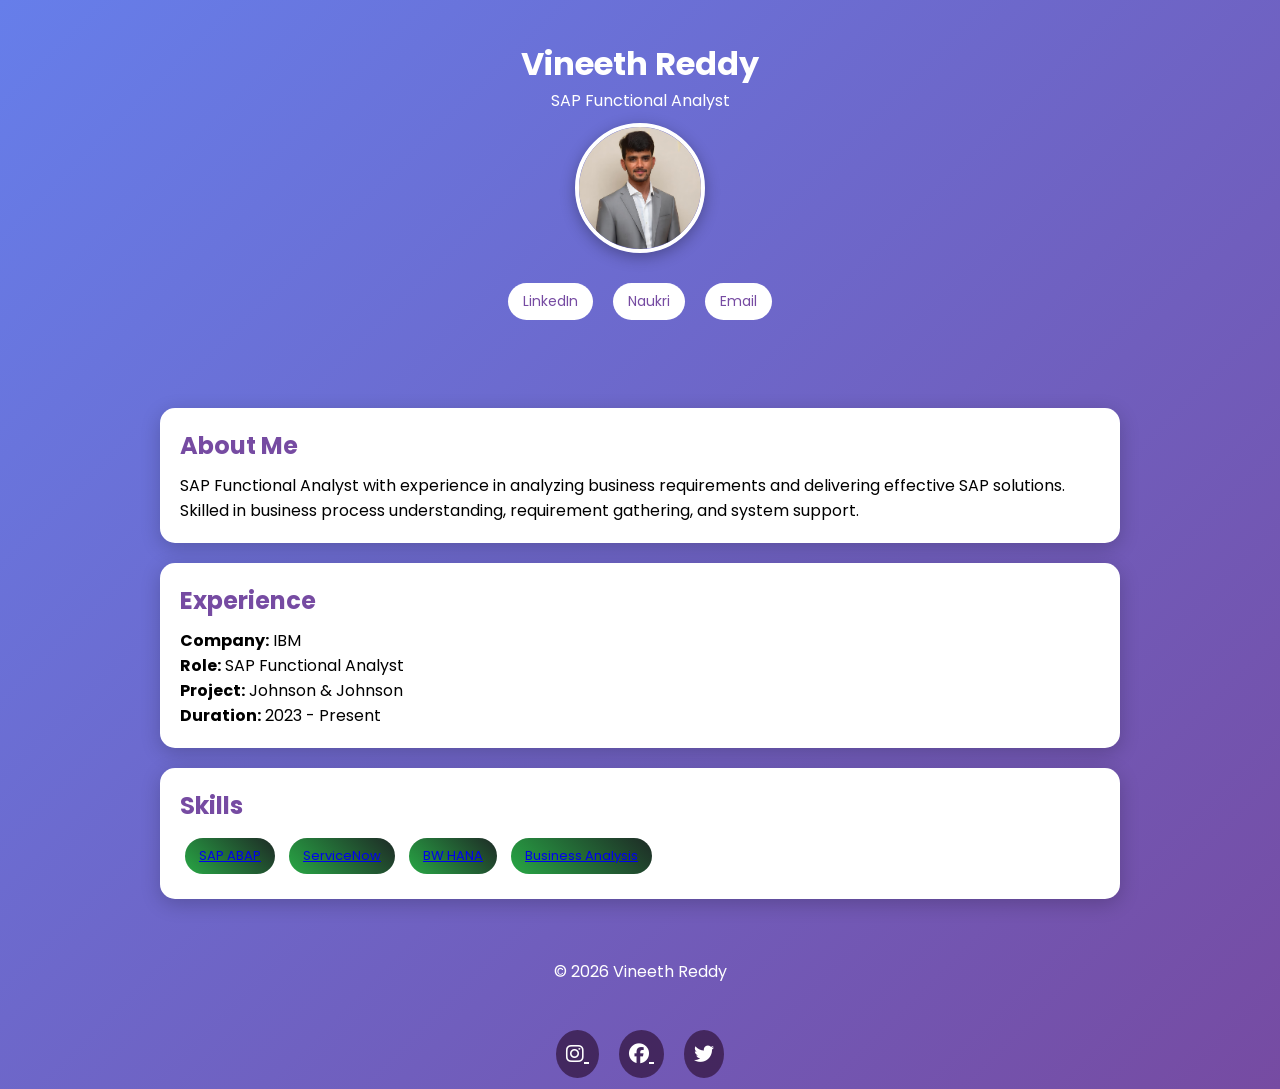
==== index.html @ 7758a461 "Add files via upload" ====
<!DOCTYPE html>
<html lang="en">
<head>
  <meta charset="UTF-8">
  <title>Vineeth Reddy | SAP Functional Analyst</title>
  <meta name="viewport" content="width=device-width, initial-scale=1.0">

  <!-- Google Font -->
  <link href="https://fonts.googleapis.com/css2?family=Poppins:wght@300;500;700&display=swap" rel="stylesheet">

  <!-- Font Awesome Icons -->
  <link rel="stylesheet" href="https://cdnjs.cloudflare.com/ajax/libs/font-awesome/6.5.0/css/all.min.css">

  <style>
    * {
      margin: 0;
      padding: 0;
      box-sizing: border-box;
      font-family: 'Poppins', sans-serif;
    }

    body {
      background: linear-gradient(135deg, #667eea, #764ba2);
    }

    header {
      text-align: center;
      padding: 40px 20px;
      color: white;
    }

    .profile-img {
      width: 130px;
      height: 130px;
      border-radius: 50%;
      border: 4px solid white;
      object-fit: cover;
      margin-top: 10px;
      box-shadow: 0 4px 15px rgba(0,0,0,0.3);
    }

    .contact-buttons {
      margin-top: 15px;
    }

    .contact-buttons a {
      display: inline-block;
      margin: 8px;
      padding: 8px 15px;
      background: white;
      color: #764ba2;
      border-radius: 20px;
      text-decoration: none;
      font-size: 14px;  
      transition: 0.3s;
    }

    .contact-buttons a:hover {
      background: #764ba2;
      color: white;
    }

    .social-icons {
      margin-top: 5px;
    }

    .social-icons a {
      margin: 10px;
      font-size: 20px;
      color: white;
      background: rgba(39, 9, 41, 0.614);
      padding: 10px;
      border-radius: 50%;
      transition: 0.3s;
    }

    .social-icons a:hover {
      background: white;
      color: #764ba2;
    }

    .container {
      max-width: 1000px;
      margin: auto;
      padding: 20px;
    }

    .card {
      background: white;
      padding: 20px;
      margin: 20px 0;
      border-radius: 15px;
      box-shadow: 0 5px 20px rgba(0,0,0,0.2);
      transition: 0.3s;
    }

    .card:hover {
      transform: translateY(-5px);
    }

    h2 {
      margin-bottom: 10px;
      color: #764ba2;
    }

    .skills span {
      display: inline-block;
      background: linear-gradient(45deg, #28a745, #1e2a26);
      color: white;
      padding: 8px 14px;
      margin: 5px;
      border-radius: 20px;
      font-size: 13px;
    }

    footer {
      text-align: center;
      padding: 20px;
      color: white;
    }
    .social-icons a:nth-child(3):hover {
  color: #1DA1F2;
}
  </style>
</head>

<body>

<header>
  <h1>Vineeth Reddy</h1>
  <p>SAP Functional Analyst</p>
  <img src="/profile.jpeg" class="profile-img">

  <!-- Contact Buttons -->
  <div class="contact-buttons">
    <a href="https://www.linkedin.com/in/chennuruvineeth927/" target="_blank">LinkedIn</a>
    <a href="https://www.naukri.com/" target="_blank">Naukri</a>
    <a href="mailto:vithreddy927@gmail.com">Email</a>
  </div>
</header>

<div class="container">

  <div class="card">
    <h2>About Me</h2>
    <p>
      SAP Functional Analyst with experience in analyzing business requirements and delivering effective SAP solutions. 
      Skilled in business process understanding, requirement gathering, and system support.
    </p>
  </div>

  <div class="card">
    <h2>Experience</h2>
    <p><b>Company:</b> IBM</p>
    <p><b>Role:</b> SAP Functional Analyst</p>
    <p><b>Project:</b> Johnson & Johnson</p>
    <p><b>Duration:</b> 2023 - Present</p>
  </div>    

  <!-- <div class="card">
    <h2>Education</h2>
    <p><b>College:</b> Vijayam Degree College</p>
    <p><b>Degree:</b> BSC Computers</p>
  </div> -->

  <div class="card">
    <h2>Skills</h2>
    <div class="skills">
      <span><a href="https://www.sap.com/products/technology-platform/abap.html" target="_blank">SAP ABAP</a></span>
      <span><a href="https://www.servicenow.com/" target="_blank">ServiceNow</a></span>
      <span><a href="https://www.sap.com/products/technology-platform/hana.html" target="_blank">BW HANA</a></span>
      <span><a href="https://www.sap.com/products/technology-platform/business-analysis.html" target="_blank">Business Analysis</a></span>
    </div>
  </div>

</div>

<footer>
    <div><p>© 2026 Vineeth Reddy</p></div><br><br>
  <div class="social-icons">
    <a href="https://www.instagram.com/c_vineeth_reddy?igsh=MXJleHZ3czMwc251dA==" target="_blank">
      <i class="fab fa-instagram"></i>
    </a>
    <a href="https://www.facebook.com/share/17pCkitMbN/" target="_blank">
      <i class="fab fa-facebook"></i>
    </a>
    <a href="https://x.com/ChennuruVineeth" target="_blank">
    <i class="fab fa-twitter"></i>
  </a>
  </div>

</footer>

</body>
</html>
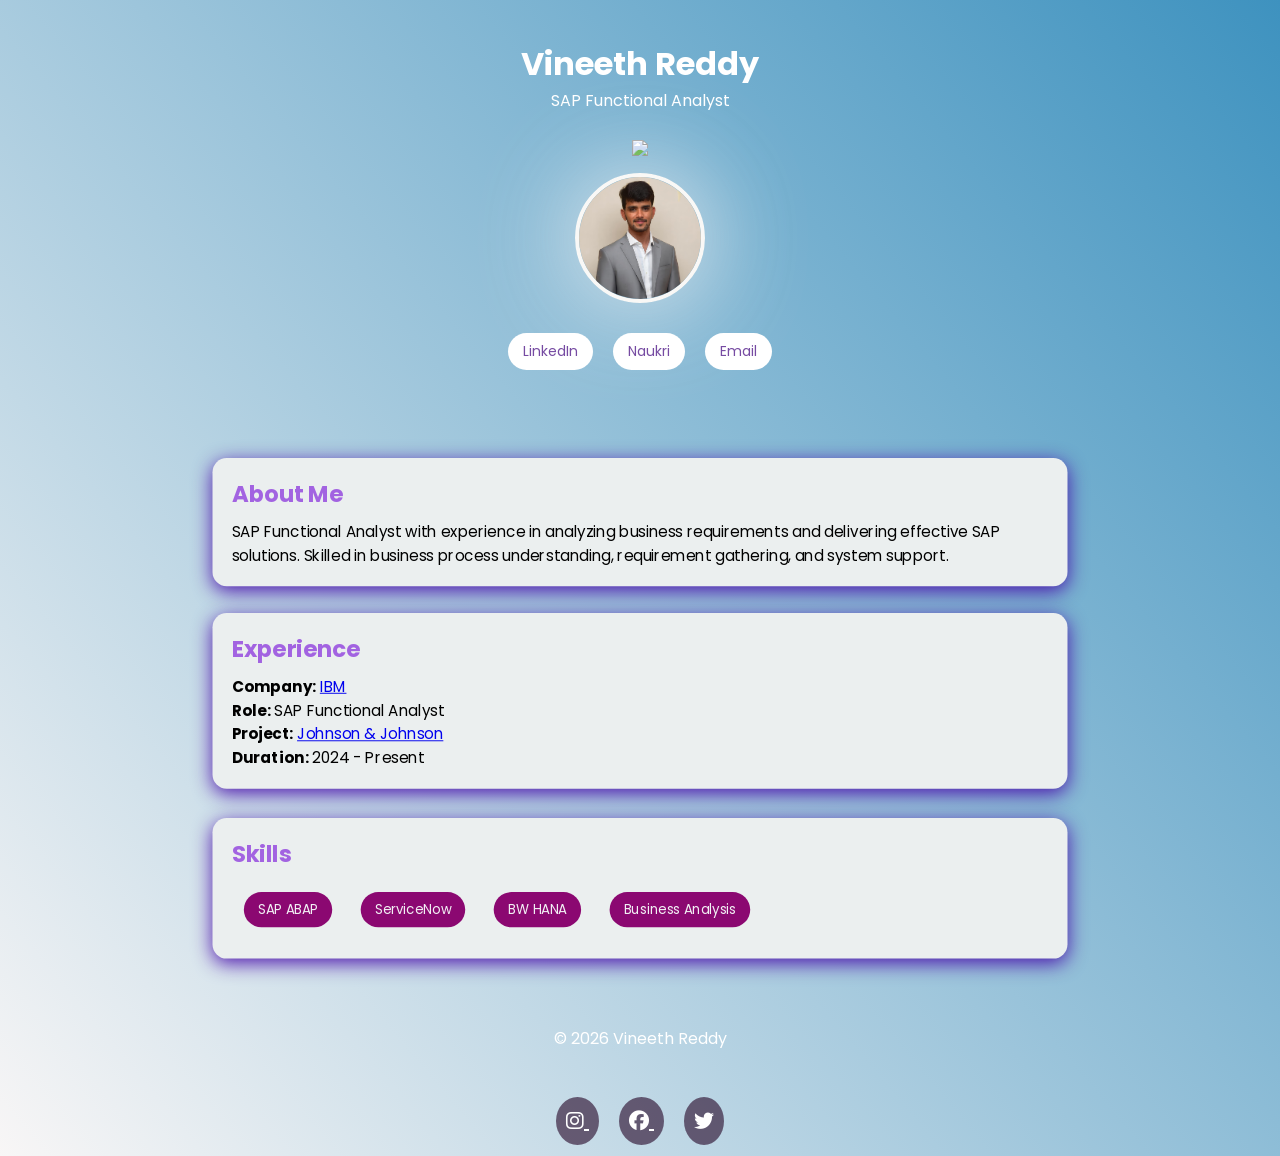
==== commit 4c3e95fa: "Add files via upload" ====
--- a/index.html
+++ b/index.html
@@ -2,7 +2,8 @@
 <html lang="en">
 <head>
   <meta charset="UTF-8">
-  <title>Vineeth Reddy | SAP Functional Analyst</title>
+  <title> Vineeth</title>
+
   <meta name="viewport" content="width=device-width, initial-scale=1.0">
 
   <!-- Google Font -->
@@ -20,7 +21,8 @@
     }
 
     body {
-      background: linear-gradient(135deg, #667eea, #764ba2);
+      background: linear-gradient(50deg, #f8f6f6, #3e92bf);
+      
     }
 
     header {
@@ -33,10 +35,12 @@
       width: 130px;
       height: 130px;
       border-radius: 50%;
-      border: 4px solid white;
+      border: 4px solid rgb(249, 248, 246);
       object-fit: cover;
       margin-top: 10px;
-      box-shadow: 0 4px 15px rgba(0,0,0,0.3);
+      box-shadow: 0px 0px 100px 02px rgba(248, 246, 246, 0.842);
+      background-attachment: none;
+      image-rendering: auto;
     }
 
     .contact-buttons {
@@ -86,50 +90,86 @@
     }
 
     .card {
-      background: white;
+      background: rgb(235, 239, 239);
       padding: 20px;
       margin: 20px 0;
       border-radius: 15px;
-      box-shadow: 0 5px 20px rgba(0,0,0,0.2);
-      transition: 0.3s;
+      box-shadow: 0 5px 20px rgba(66, 3, 167, 0.913);
+      transition: 0.3s;
+      max-width: 900px;
+  margin: 20px auto;
+  transform: scale(0.95);  /* 1 = normal, 0 = slightly zoomed out */
+  transform-origin: top center;
+  
     }
 
     .card:hover {
-      transform: translateY(-5px);
+      transform: translateY(-15px);
+       
     }
 
     h2 {
       margin-bottom: 10px;
-      color: #764ba2;
+      color: #a263e1;
     }
 
     .skills span {
       display: inline-block;
-      background: linear-gradient(45deg, #28a745, #1e2a26);
-      color: white;
-      padding: 8px 14px;
+      /* background: linear-gradient(45deg, #28a745, #159369); */
+      color: rgb(247, 245, 245);
+      /* padding: 8px 14px; */
       margin: 5px;
       border-radius: 20px;
       font-size: 13px;
     }
+    .skills a:hover {
+      background: #390271;
+      color: rgb(245, 244, 244);
+      text-underline-offset: none;
+    }
+    .skills a {
+      display: inline-block;
+      margin: 8px;
+      padding: 8px 15px;
+      background: rgb(139, 8, 113);
+      color: #f2f0f4;
+      border-radius: 20px;
+      text-decoration: none;
+      font-size: 14px;  
+      transition: 0.3s;
+    }
 
     footer {
       text-align: center;
       padding: 20px;
       color: white;
     }
-    .social-icons a:nth-child(3):hover {
-  color: #1DA1F2;
+    .social-icons a:nth-child(3):hover{
+  color: #01070b;
+    }
+  
+
+
+.company-logo {
+  width: 90px;
+  height: auto;
+  color:black;
 }
+
   </style>
 </head>
 
 <body>
 
 <header>
+
   <h1>Vineeth Reddy</h1>
-  <p>SAP Functional Analyst</p>
-  <img src="/profile.jpeg" class="profile-img">
+  <p>SAP Functional Analyst <br><br><img src="https://upload.wikimedia.org/wikipedia/commons/5/51/IBM_logo.svg" class="company-logo"></p>
+  
+
+    
+
+  <img src="profile.jpeg" class="profile-img">
 
   <!-- Contact Buttons -->
   <div class="contact-buttons">
@@ -151,10 +191,10 @@
 
   <div class="card">
     <h2>Experience</h2>
-    <p><b>Company:</b> IBM</p>
+    <p><b>Company:</b> <a href="https://www.ibm.com" target="_blank">IBM</a></p>
     <p><b>Role:</b> SAP Functional Analyst</p>
-    <p><b>Project:</b> Johnson & Johnson</p>
-    <p><b>Duration:</b> 2023 - Present</p>
+    <p><b>Project:</b> <a href="https://www.jnj.com/" target="_blank">Johnson & Johnson</a></p>
+    <p><b>Duration:</b> 2024 - Present</p>
   </div>    
 
   <!-- <div class="card">
@@ -166,7 +206,7 @@
   <div class="card">
     <h2>Skills</h2>
     <div class="skills">
-      <span><a href="https://www.sap.com/products/technology-platform/abap.html" target="_blank">SAP ABAP</a></span>
+      <span style="color: azure;"><a href="https://www.sap.com/products/technology-platform/abap.html" target="_blank">SAP ABAP</a></span>
       <span><a href="https://www.servicenow.com/" target="_blank">ServiceNow</a></span>
       <span><a href="https://www.sap.com/products/technology-platform/hana.html" target="_blank">BW HANA</a></span>
       <span><a href="https://www.sap.com/products/technology-platform/business-analysis.html" target="_blank">Business Analysis</a></span>
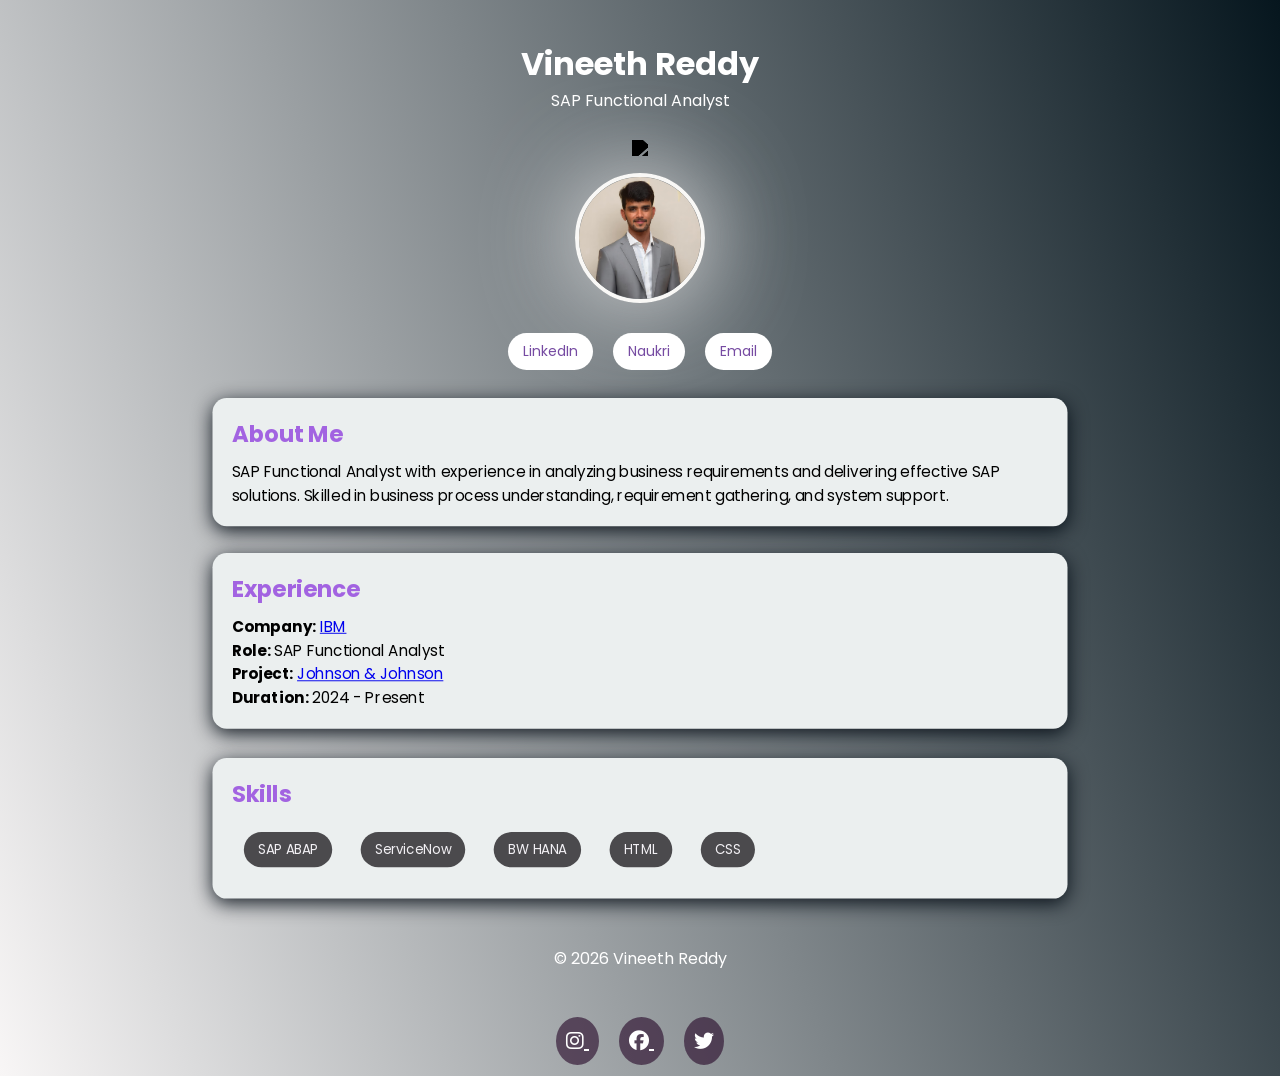
==== commit 0313f322: "Add files via upload" ====
--- a/index.html
+++ b/index.html
@@ -2,7 +2,7 @@
 <html lang="en">
 <head>
   <meta charset="UTF-8">
-  <title> Vineeth</title>
+  <title> Vineeth Reddy</title>
 
   <meta name="viewport" content="width=device-width, initial-scale=1.0">
 
@@ -11,6 +11,8 @@
 
   <!-- Font Awesome Icons -->
   <link rel="stylesheet" href="https://cdnjs.cloudflare.com/ajax/libs/font-awesome/6.5.0/css/all.min.css">
+
+  <link rel="icon" type="image/png" href="profile.jpeg">
 
   <style>
     * {
@@ -21,7 +23,7 @@
     }
 
     body {
-      background: linear-gradient(50deg, #f8f6f6, #3e92bf);
+      background: linear-gradient(70deg, #f8f6f6, #06161e);
       
     }
 
@@ -86,7 +88,8 @@
     .container {
       max-width: 1000px;
       margin: auto;
-      padding: 20px;
+      padding: 00px;
+      margin-top: -40px;
     }
 
     .card {
@@ -94,12 +97,12 @@
       padding: 20px;
       margin: 20px 0;
       border-radius: 15px;
-      box-shadow: 0 5px 20px rgba(66, 3, 167, 0.913);
+      box-shadow: 0 5px 20px rgba(2, 10, 19, 0.913);
       transition: 0.3s;
       max-width: 900px;
-  margin: 20px auto;
-  transform: scale(0.95);  /* 1 = normal, 0 = slightly zoomed out */
-  transform-origin: top center;
+      margin: 20px auto;
+      transform: scale(0.95);  /* 1 = normal, 0 = slightly zoomed out */
+      transform-origin: top center;
   
     }
 
@@ -123,7 +126,7 @@
       font-size: 13px;
     }
     .skills a:hover {
-      background: #390271;
+      background: #933ceb;
       color: rgb(245, 244, 244);
       text-underline-offset: none;
     }
@@ -131,7 +134,7 @@
       display: inline-block;
       margin: 8px;
       padding: 8px 15px;
-      background: rgb(139, 8, 113);
+      background: rgb(75, 74, 77);
       color: #f2f0f4;
       border-radius: 20px;
       text-decoration: none;
@@ -145,16 +148,17 @@
       color: white;
     }
     .social-icons a:nth-child(3):hover{
-  color: #01070b;
+     color: #01070b;
     }
   
 
 
-.company-logo {
-  width: 90px;
-  height: auto;
-  color:black;
-}
+    .company-logo {
+     width: 90px;
+     height: auto;
+     filter: grayscale(100%) brightness(0);
+
+    }
 
   </style>
 </head>
@@ -163,11 +167,8 @@
 
 <header>
 
-  <h1>Vineeth Reddy</h1>
+  <h1> <a href="C:\Users\lekha\OneDrive\Desktop\my-website\index1.html"></a>Vineeth Reddy</h1>
   <p>SAP Functional Analyst <br><br><img src="https://upload.wikimedia.org/wikipedia/commons/5/51/IBM_logo.svg" class="company-logo"></p>
-  
-
-    
 
   <img src="profile.jpeg" class="profile-img">
 
@@ -206,10 +207,11 @@
   <div class="card">
     <h2>Skills</h2>
     <div class="skills">
-      <span style="color: azure;"><a href="https://www.sap.com/products/technology-platform/abap.html" target="_blank">SAP ABAP</a></span>
+      <span><a href="https://www.sap.com/products/technology-platform/abap.html" target="_blank">SAP ABAP</a></span>
       <span><a href="https://www.servicenow.com/" target="_blank">ServiceNow</a></span>
       <span><a href="https://www.sap.com/products/technology-platform/hana.html" target="_blank">BW HANA</a></span>
-      <span><a href="https://www.sap.com/products/technology-platform/business-analysis.html" target="_blank">Business Analysis</a></span>
+      <span><a href="https://www.w3schools.com/html/" target="_blank">HTML</a></span>
+      <span><a href="https://www.w3schools.com/css/" target="_blank">CSS</a></span>
     </div>
   </div>
 
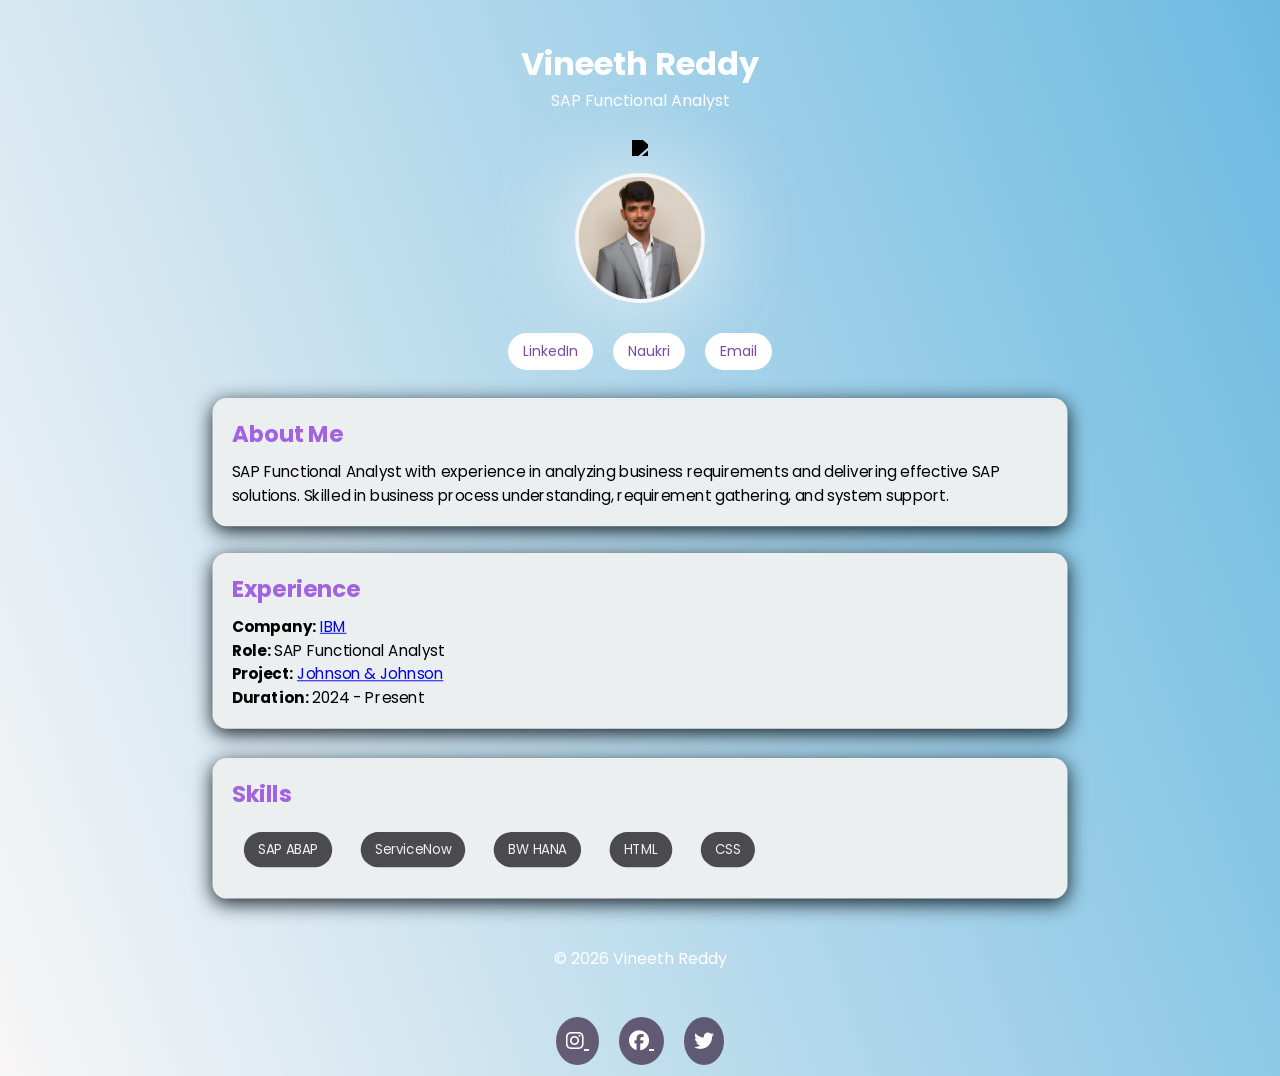
==== commit 2f92596a: "Add files via upload" ====
--- a/index.html
+++ b/index.html
@@ -23,7 +23,7 @@
     }
 
     body {
-      background: linear-gradient(70deg, #f8f6f6, #06161e);
+      background: linear-gradient(70deg, #f8f6f6, #6cbae1);
       
     }
 
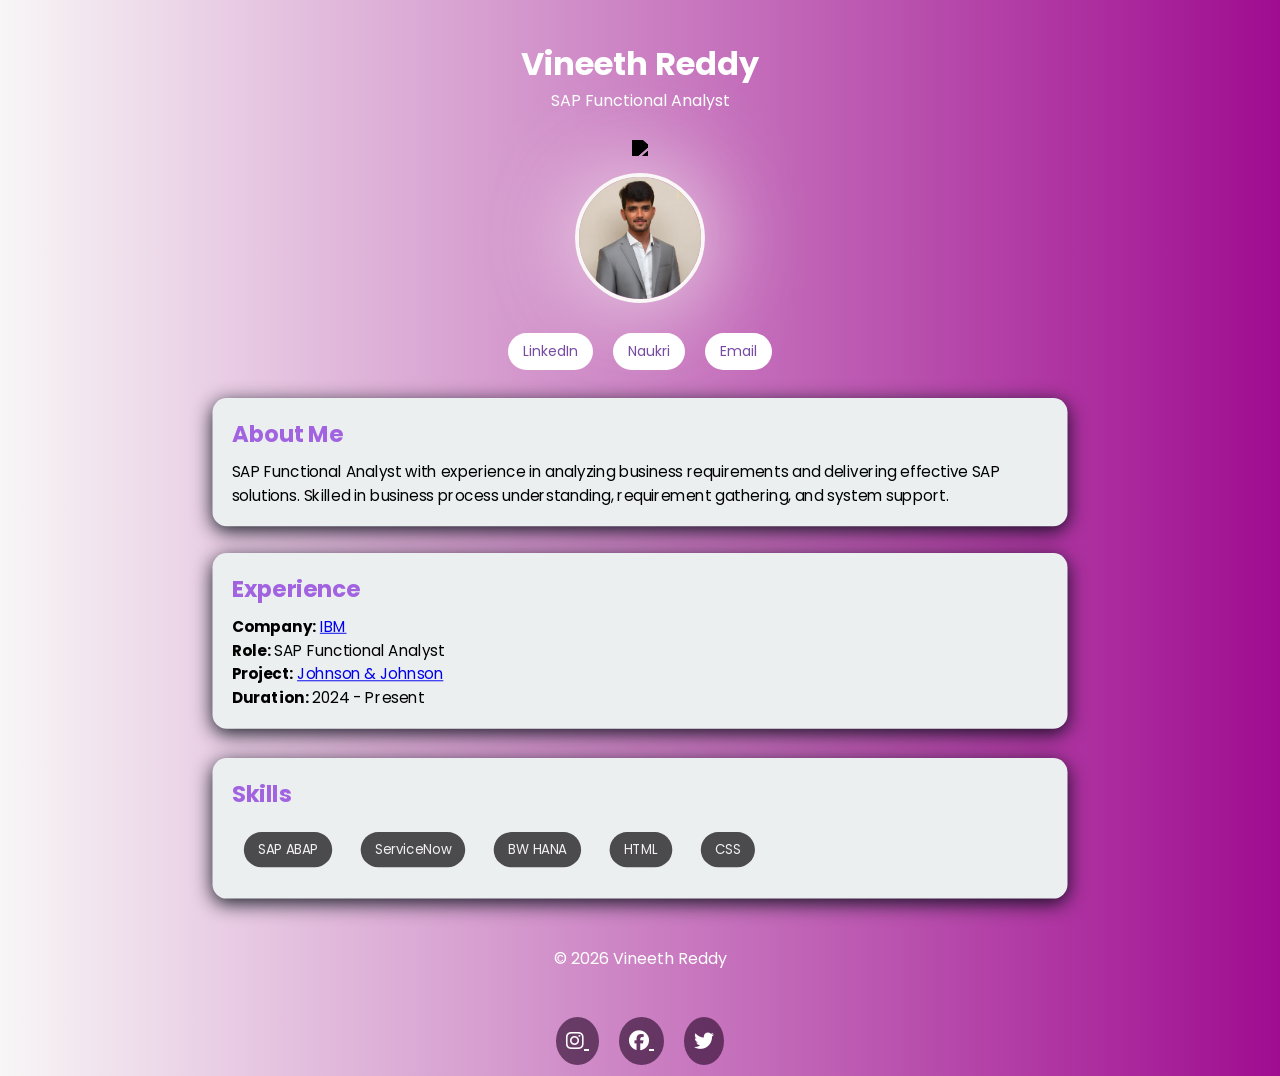
==== commit bb4b98db: "Add files via upload" ====
--- a/index.html
+++ b/index.html
@@ -23,7 +23,7 @@
     }
 
     body {
-      background: linear-gradient(70deg, #f8f6f6, #6cbae1);
+      background: linear-gradient(90deg, #f8f6f6, #9f0c90);
       
     }
 
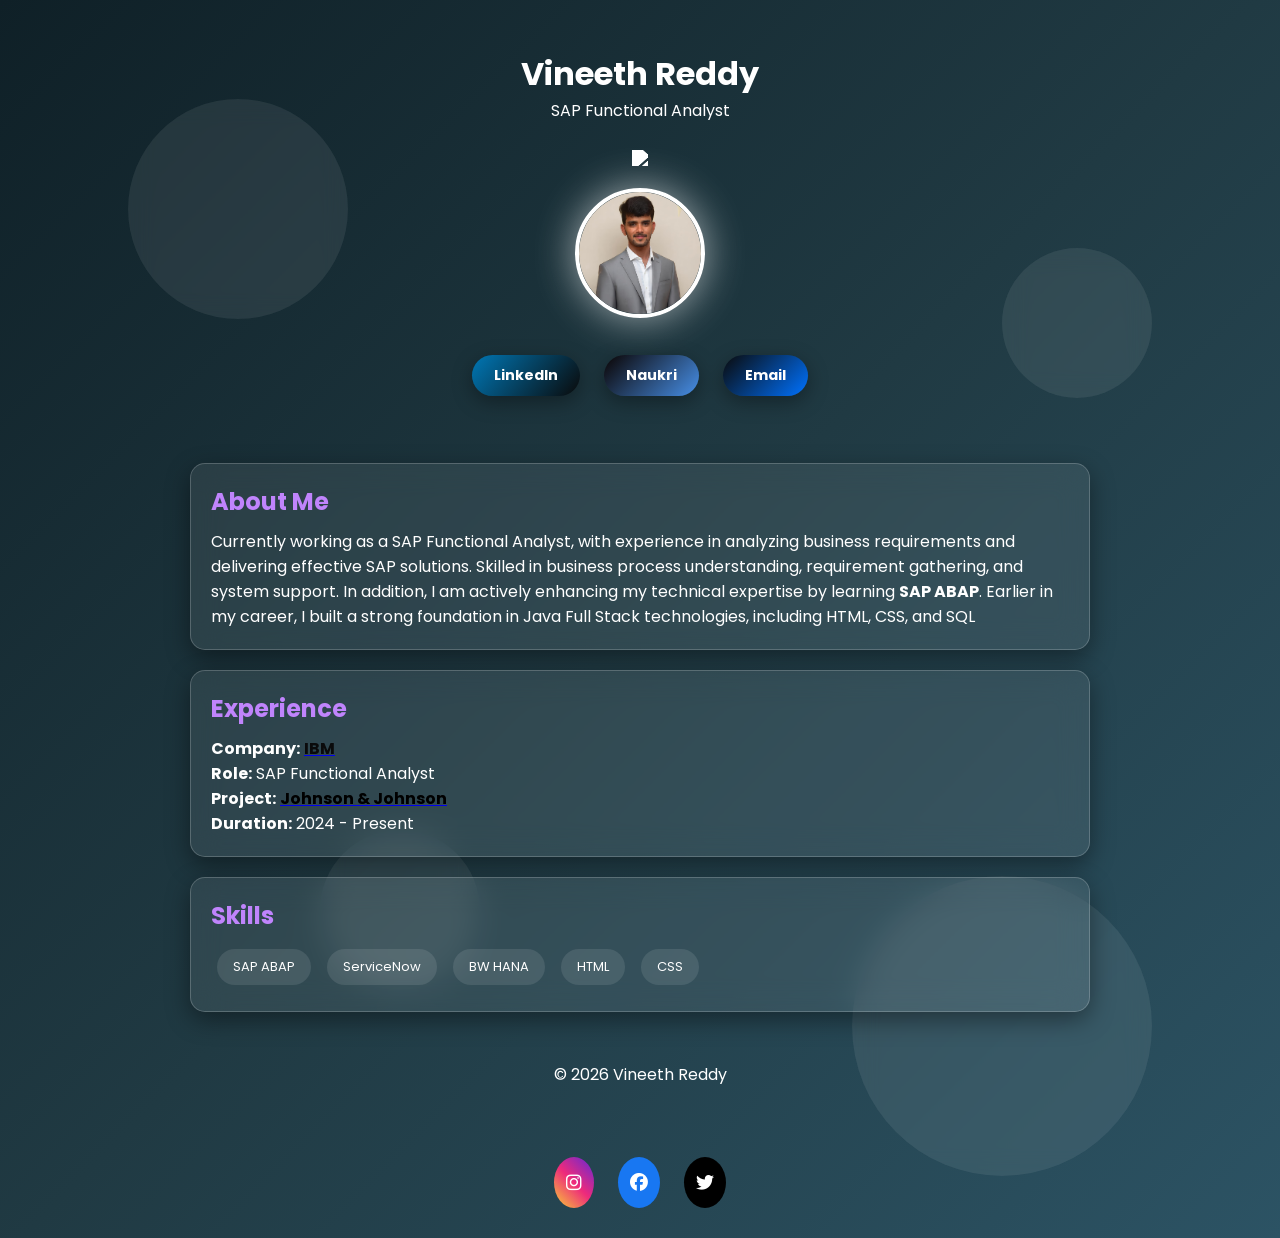
==== commit 779fbae8: "Add files via upload" ====
--- a/index.html
+++ b/index.html
@@ -15,168 +15,272 @@
   <link rel="icon" type="image/png" href="profile.jpeg">
 
   <style>
-    * {
-      margin: 0;
-      padding: 0;
-      box-sizing: border-box;
-      font-family: 'Poppins', sans-serif;
-    }
-
-    body {
-      background: linear-gradient(90deg, #f8f6f6, #9f0c90);
-      
-    }
-
-    header {
-      text-align: center;
-      padding: 40px 20px;
-      color: white;
-    }
-
-    .profile-img {
-      width: 130px;
-      height: 130px;
-      border-radius: 50%;
-      border: 4px solid rgb(249, 248, 246);
-      object-fit: cover;
-      margin-top: 10px;
-      box-shadow: 0px 0px 100px 02px rgba(248, 246, 246, 0.842);
-      background-attachment: none;
-      image-rendering: auto;
-    }
-
-    .contact-buttons {
-      margin-top: 15px;
-    }
-
-    .contact-buttons a {
-      display: inline-block;
-      margin: 8px;
-      padding: 8px 15px;
-      background: white;
-      color: #764ba2;
-      border-radius: 20px;
-      text-decoration: none;
-      font-size: 14px;  
-      transition: 0.3s;
-    }
-
-    .contact-buttons a:hover {
-      background: #764ba2;
-      color: white;
-    }
-
-    .social-icons {
-      margin-top: 5px;
-    }
-
-    .social-icons a {
-      margin: 10px;
-      font-size: 20px;
-      color: white;
-      background: rgba(39, 9, 41, 0.614);
-      padding: 10px;
-      border-radius: 50%;
-      transition: 0.3s;
-    }
-
-    .social-icons a:hover {
-      background: white;
-      color: #764ba2;
-    }
-
-    .container {
-      max-width: 1000px;
-      margin: auto;
-      padding: 00px;
-      margin-top: -40px;
-    }
-
-    .card {
-      background: rgb(235, 239, 239);
-      padding: 20px;
-      margin: 20px 0;
-      border-radius: 15px;
-      box-shadow: 0 5px 20px rgba(2, 10, 19, 0.913);
-      transition: 0.3s;
-      max-width: 900px;
-      margin: 20px auto;
-      transform: scale(0.95);  /* 1 = normal, 0 = slightly zoomed out */
-      transform-origin: top center;
-  
-    }
-
-    .card:hover {
-      transform: translateY(-15px);
-       
-    }
-
-    h2 {
-      margin-bottom: 10px;
-      color: #a263e1;
-    }
-
-    .skills span {
-      display: inline-block;
-      /* background: linear-gradient(45deg, #28a745, #159369); */
-      color: rgb(247, 245, 245);
-      /* padding: 8px 14px; */
-      margin: 5px;
-      border-radius: 20px;
-      font-size: 13px;
-    }
-    .skills a:hover {
-      background: #933ceb;
-      color: rgb(245, 244, 244);
-      text-underline-offset: none;
-    }
-    .skills a {
-      display: inline-block;
-      margin: 8px;
-      padding: 8px 15px;
-      background: rgb(75, 74, 77);
-      color: #f2f0f4;
-      border-radius: 20px;
-      text-decoration: none;
-      font-size: 14px;  
-      transition: 0.3s;
-    }
-
-    footer {
-      text-align: center;
-      padding: 20px;
-      color: white;
-    }
-    .social-icons a:nth-child(3):hover{
-     color: #01070b;
-    }
-  
-
-
-    .company-logo {
-     width: 90px;
-     height: auto;
-     filter: grayscale(100%) brightness(0);
-
-    }
+    * /* Reset */
+* {
+  margin: 0;
+  padding: 0;
+  box-sizing: border-box;
+  font-family: 'Poppins', sans-serif;
+}
+
+/* Body Background */
+body {
+  min-height: 100vh;
+  background: linear-gradient(135deg, #0f2027, #203a43, #2c5364);
+  overflow-x: hidden;
+  position: relative;
+}
+
+/* Header */
+header {
+  text-align: center;
+  padding: 50px 20px;
+  color: white;
+}
+
+/* Profile Image */
+.profile-img {
+  width: 130px;
+  height: 130px;
+  border-radius: 50%;
+  border: 4px solid #fff;
+  object-fit: cover;
+  margin-top: 15px;
+  box-shadow: 0 0 40px rgba(255, 255, 255, 0.6);
+  transition: 0.3s;
+}
+
+.profile-img:hover {
+  transform: scale(1.05);
+}
+
+/* Buttons */
+.contact-buttons {
+  margin-top: 20px;
+}
+
+.contact-buttons a {
+  display: inline-block;
+  margin: 10px;
+  padding: 10px 22px;
+  border-radius: 30px;
+  text-decoration: none;
+  font-size: 14px;
+  font-weight: 500;
+  color: white;
+
+  background: linear-gradient(135deg, #6a11cb, #2575fc);
+  box-shadow: 0 6px 20px rgba(0, 0, 0, 0.35);
+
+  transition: all 0.3s ease;
+  position: relative;
+  overflow: hidden;
+}
+
+.contact-buttons a:hover {
+  transform: translateY(-4px) scale(1.05);
+  box-shadow: 0 10px 30px rgba(0, 0, 0, 0.5);
+  background: linear-gradient(135deg, #2575fc, #6a11cb);
+}
+
+/* Light Sweep */
+.contact-buttons a::before {
+  content: "";
+  position: absolute;
+  width: 120%;
+  height: 100%;
+  top: 0;
+  left: -120%;
+  background: linear-gradient(120deg, transparent, rgba(255,255,255,0.4), transparent);
+  transition: 0.5s;
+}
+
+.contact-buttons a:hover::before {
+  left: 100%;
+}
+
+/* Button Colors */
+.contact-buttons a:nth-child(1) {
+  background: linear-gradient(130deg, #0077b5, #0a0a0a);
+}
+.contact-buttons a:nth-child(2) {
+  background: linear-gradient(135deg, #0a0301, #478fe7);
+}
+.contact-buttons a:nth-child(3) {
+  background: linear-gradient(135deg, #0a0a0a, #0072ff);
+}
+
+/* Social Icons */
+.social-icons {
+  margin-top: 10px;
+}
+
+.social-icons a {
+  margin: 10px;
+  font-size: 18px;
+  padding: 12px;
+  border-radius: 50%;
+  color: white;
+  display: inline-block;
+  transition: 0.3s ease;
+}
+
+/* Instagram */
+.social-icons a:nth-child(1) {
+  background: linear-gradient(45deg, #f9ce34, #ee2a7b, #6228d7);
+}
+
+/* Facebook */
+.social-icons a:nth-child(2) {
+  background: #1877f2;
+}
+
+/* Twitter (X) */
+.social-icons a:nth-child(3) {
+  background: #000000;
+}
+
+/* Hover Effects */
+.social-icons a:hover {
+  transform: scale(1.15) translateY(-3px);
+  box-shadow: 0 8px 20px rgba(0,0,0,0.4);
+}
+
+/* Container */
+.container {
+  max-width: 1000px;
+  margin: auto;
+  margin-top: -30px;
+  padding: 10px;
+}
+
+/* Cards (Glass Effect) */
+.card {
+  background: rgba(255, 255, 255, 0.08);
+  backdrop-filter: blur(15px);
+  border: 1px solid rgba(255,255,255,0.2);
+  color: white;
+
+  padding: 20px;
+  margin: 20px auto;
+  border-radius: 15px;
+  max-width: 900px;
+
+  box-shadow: 0 8px 25px rgba(0,0,0,0.4);
+  transition: all 0.3s ease;
+}
+
+.card:hover {
+  transform: translateY(-10px) scale(1.01);
+}
+
+/* Headings */
+h2 {
+  margin-bottom: 10px;
+  color: #c084fc;
+}
+
+/* Skills */
+.skills a {
+  display: inline-block;
+  margin: 6px;
+  padding: 8px 16px;
+  background: rgba(255,255,255,0.1);
+  color: white;
+  border-radius: 20px;
+  text-decoration: none;
+  font-size: 13px;
+  transition: 0.3s;
+}
+
+.skills a:hover {
+  background: #933ceb;
+  transform: scale(1.05);
+}
+
+/* Footer */
+footer {
+  text-align: center;
+  padding: 20px;
+  color: white;
+}
+
+/* Company Logo */
+.company-logo {
+  width: 90px;
+  filter: grayscale(100%) brightness(0) invert(1);
+}
+
+/* 3D Floating Circles */
+.circle {
+  position: absolute;
+  border-radius: 50%;
+  background: rgba(255, 255, 255, 0.08);
+  backdrop-filter: blur(12px);
+  animation: float 8s infinite ease-in-out;
+  z-index: 0;
+}
+
+.circle:nth-child(1) {
+  width: 220px;
+  height: 220px;
+  top: 8%;
+  left: 10%;
+}
+.circle:nth-child(2) {
+  width: 300px;
+  height: 300px;
+  bottom: 5%;
+  right: 10%;
+  animation-delay: 2s;
+}
+.circle:nth-child(3) {
+  width: 160px;
+  height: 160px;
+  bottom: 20%;
+  left: 25%;
+  animation-delay: 4s;
+}
+.circle:nth-child(4) {
+  width: 150px;
+  height: 150px;
+  top: 20%;
+  right: 10%;
+  animation-delay: 6s;
+}
+
+@keyframes float {
+  0%, 100% { transform: translateY(0px); }
+  50% { transform: translateY(-40px); }
+}
+
+/* Fix layering */
+header, .container, footer {
+  position: relative;
+  z-index: 1;
+}
 
   </style>
 </head>
 
 <body>
+  <div class="circle"></div>
+<div class="circle"></div>
+<div class="circle"></div>
+<div class="circle"></div>
 
 <header>
 
-  <h1> <a href="C:\Users\lekha\OneDrive\Desktop\my-website\index1.html"></a>Vineeth Reddy</h1>
+  <h1>Vineeth Reddy</h1>
   <p>SAP Functional Analyst <br><br><img src="https://upload.wikimedia.org/wikipedia/commons/5/51/IBM_logo.svg" class="company-logo"></p>
 
   <img src="profile.jpeg" class="profile-img">
 
   <!-- Contact Buttons -->
   <div class="contact-buttons">
-    <a href="https://www.linkedin.com/in/chennuruvineeth927/" target="_blank">LinkedIn</a>
-    <a href="https://www.naukri.com/" target="_blank">Naukri</a>
-    <a href="mailto:vithreddy927@gmail.com">Email</a>
+    <a href="https://www.linkedin.com/in/chennuruvineeth927/" target="_blank"><b>LinkedIn</b></a>
+    <a href="https://www.naukri.com/" target="_blank"><b>Naukri</b></a>
+    <a href="mailto:vithreddy927@gmail.com"><b>Email</b></a>
   </div>
 </header>
 
@@ -185,16 +289,15 @@
   <div class="card">
     <h2>About Me</h2>
     <p>
-      SAP Functional Analyst with experience in analyzing business requirements and delivering effective SAP solutions. 
-      Skilled in business process understanding, requirement gathering, and system support.
+      Currently working as a SAP Functional Analyst, with experience in analyzing business requirements and delivering effective SAP solutions. Skilled in business process understanding, requirement gathering, and system support. In addition, I am actively enhancing my technical expertise by learning <b>SAP ABAP</b>. Earlier in my career, I built a strong foundation in Java Full Stack technologies, including HTML, CSS, and SQL
     </p>
   </div>
 
   <div class="card">
     <h2>Experience</h2>
-    <p><b>Company:</b> <a href="https://www.ibm.com" target="_blank">IBM</a></p>
+    <p><b>Company:</b> <a href="https://www.ibm.com" target="_blank"><b style="color: rgb(10, 10, 11);">IBM</b></a></p>
     <p><b>Role:</b> SAP Functional Analyst</p>
-    <p><b>Project:</b> <a href="https://www.jnj.com/" target="_blank">Johnson & Johnson</a></p>
+    <p><b>Project:</b> <a href="https://www.jnj.com/" target="_blank"><b style="color: black;">Johnson & Johnson</b></a></p>
     <p><b>Duration:</b> 2024 - Present</p>
   </div>    
 
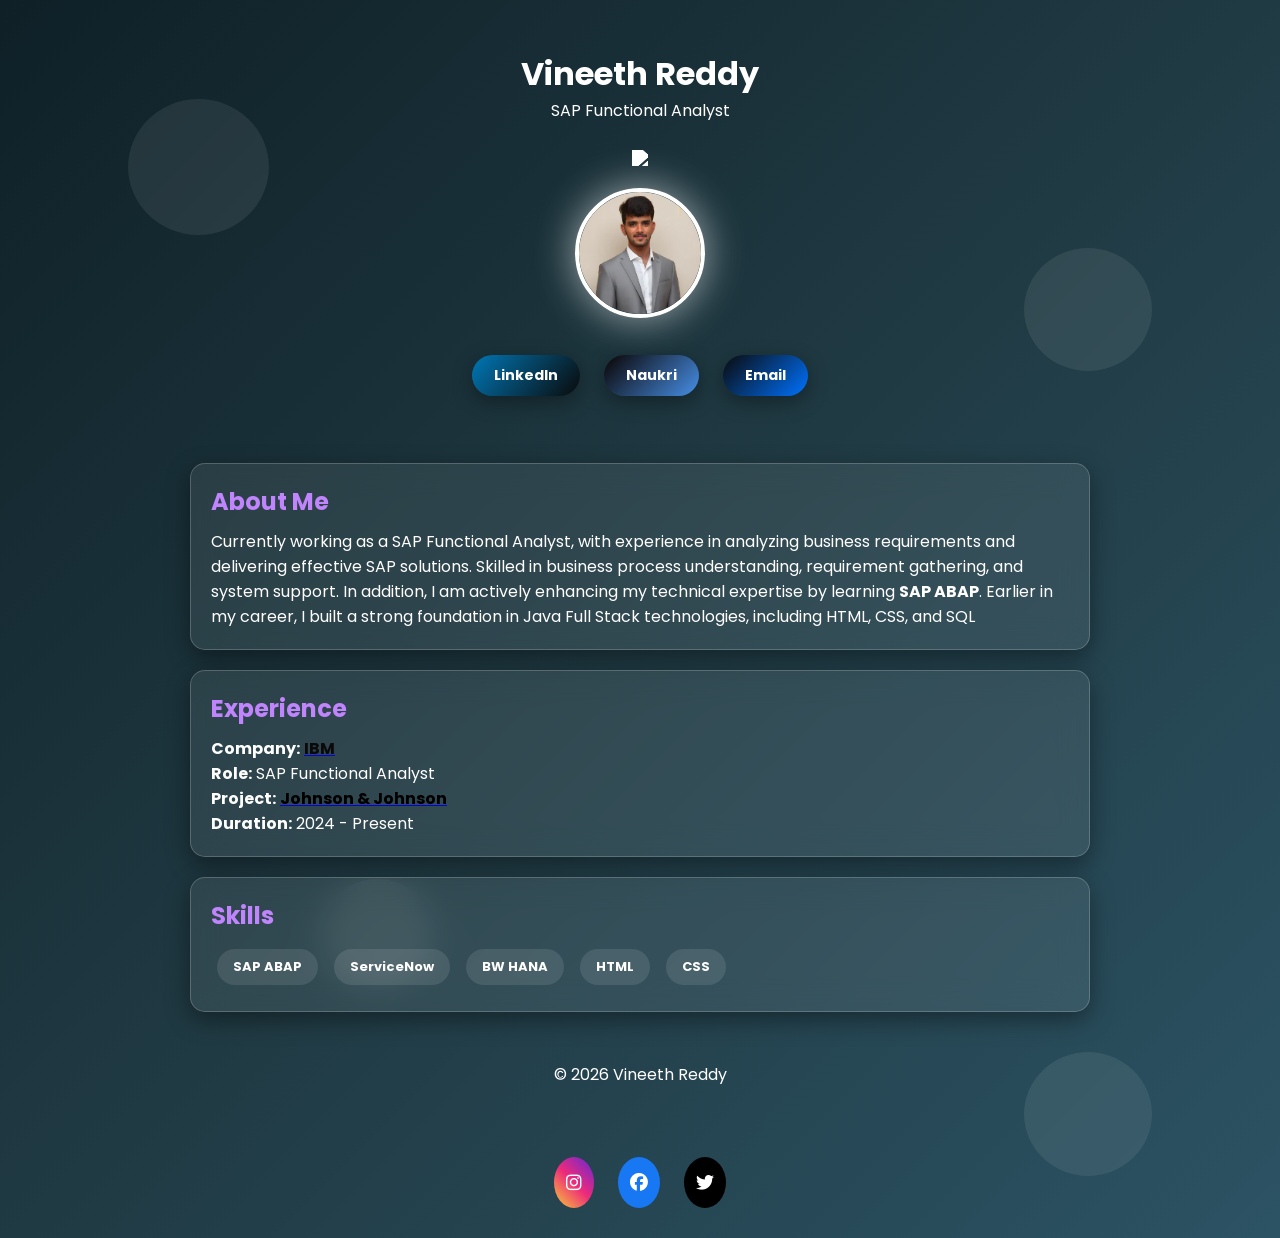
==== commit 0350b26f: "Add files via upload" ====
--- a/index.html
+++ b/index.html
@@ -216,37 +216,37 @@
   position: absolute;
   border-radius: 50%;
   background: rgba(255, 255, 255, 0.08);
-  backdrop-filter: blur(12px);
+  backdrop-filter: blur(1px);
   animation: float 8s infinite ease-in-out;
   z-index: 0;
 }
 
 .circle:nth-child(1) {
-  width: 220px;
-  height: 220px;
+  width: 11%;
+  height: 11%;
   top: 8%;
   left: 10%;
 }
 .circle:nth-child(2) {
-  width: 300px;
-  height: 300px;
+  width: 10%;
+  height: 10%;
   bottom: 5%;
   right: 10%;
-  animation-delay: 2s;
+  
 }
 .circle:nth-child(3) {
-  width: 160px;
-  height: 160px;
+  width: 9%;
+  height: 9%;
   bottom: 20%;
   left: 25%;
   animation-delay: 4s;
 }
 .circle:nth-child(4) {
-  width: 150px;
-  height: 150px;
+  width: 10%;
+  height: 10%;
   top: 20%;
   right: 10%;
-  animation-delay: 6s;
+  animation-delay: 1s;
 }
 
 @keyframes float {
@@ -310,11 +310,11 @@
   <div class="card">
     <h2>Skills</h2>
     <div class="skills">
-      <span><a href="https://www.sap.com/products/technology-platform/abap.html" target="_blank">SAP ABAP</a></span>
-      <span><a href="https://www.servicenow.com/" target="_blank">ServiceNow</a></span>
-      <span><a href="https://www.sap.com/products/technology-platform/hana.html" target="_blank">BW HANA</a></span>
-      <span><a href="https://www.w3schools.com/html/" target="_blank">HTML</a></span>
-      <span><a href="https://www.w3schools.com/css/" target="_blank">CSS</a></span>
+      <span><a href="https://www.sap.com/products/technology-platform/abap.html" target="_blank"><b>SAP ABAP</b></a></span>
+      <span><a href="https://www.servicenow.com/" target="_blank"><b>ServiceNow</b></a></span>
+      <span><a href="https://www.sap.com/products/technology-platform/hana.html" target="_blank"><b>BW HANA</b></a></span>
+      <span><a href="https://www.w3schools.com/html/" target="_blank"><b>HTML</b></a></span>
+      <span><a href="https://www.w3schools.com/css/" target="_blank"><b>CSS</b></a></span>
     </div>
   </div>
 
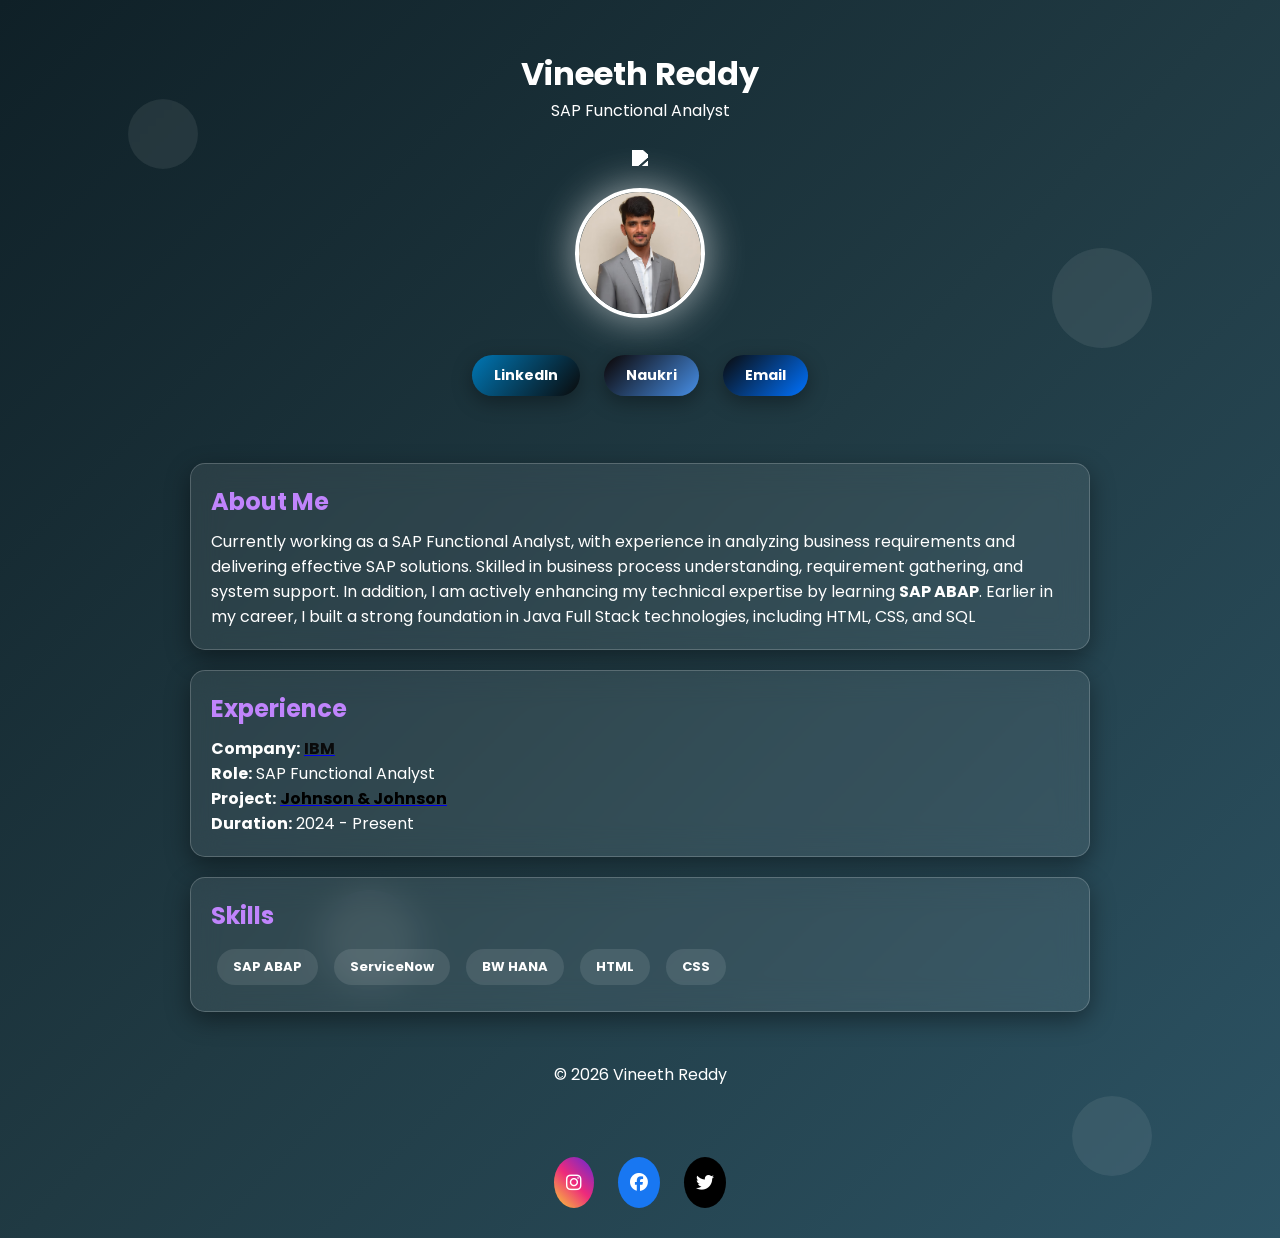
==== commit aaf8a397: "Add files via upload" ====
--- a/index.html
+++ b/index.html
@@ -222,28 +222,28 @@
 }
 
 .circle:nth-child(1) {
-  width: 11%;
-  height: 11%;
+  width: 70px;
+  height: 70px;
   top: 8%;
   left: 10%;
 }
 .circle:nth-child(2) {
-  width: 10%;
-  height: 10%;
+  width: 80px;
+  height: 80px;
   bottom: 5%;
   right: 10%;
   
 }
 .circle:nth-child(3) {
-  width: 9%;
-  height: 9%;
+  width: 100px;
+  height: 100px;
   bottom: 20%;
   left: 25%;
   animation-delay: 4s;
 }
 .circle:nth-child(4) {
-  width: 10%;
-  height: 10%;
+  width: 100px;
+  height: 100px;
   top: 20%;
   right: 10%;
   animation-delay: 1s;
